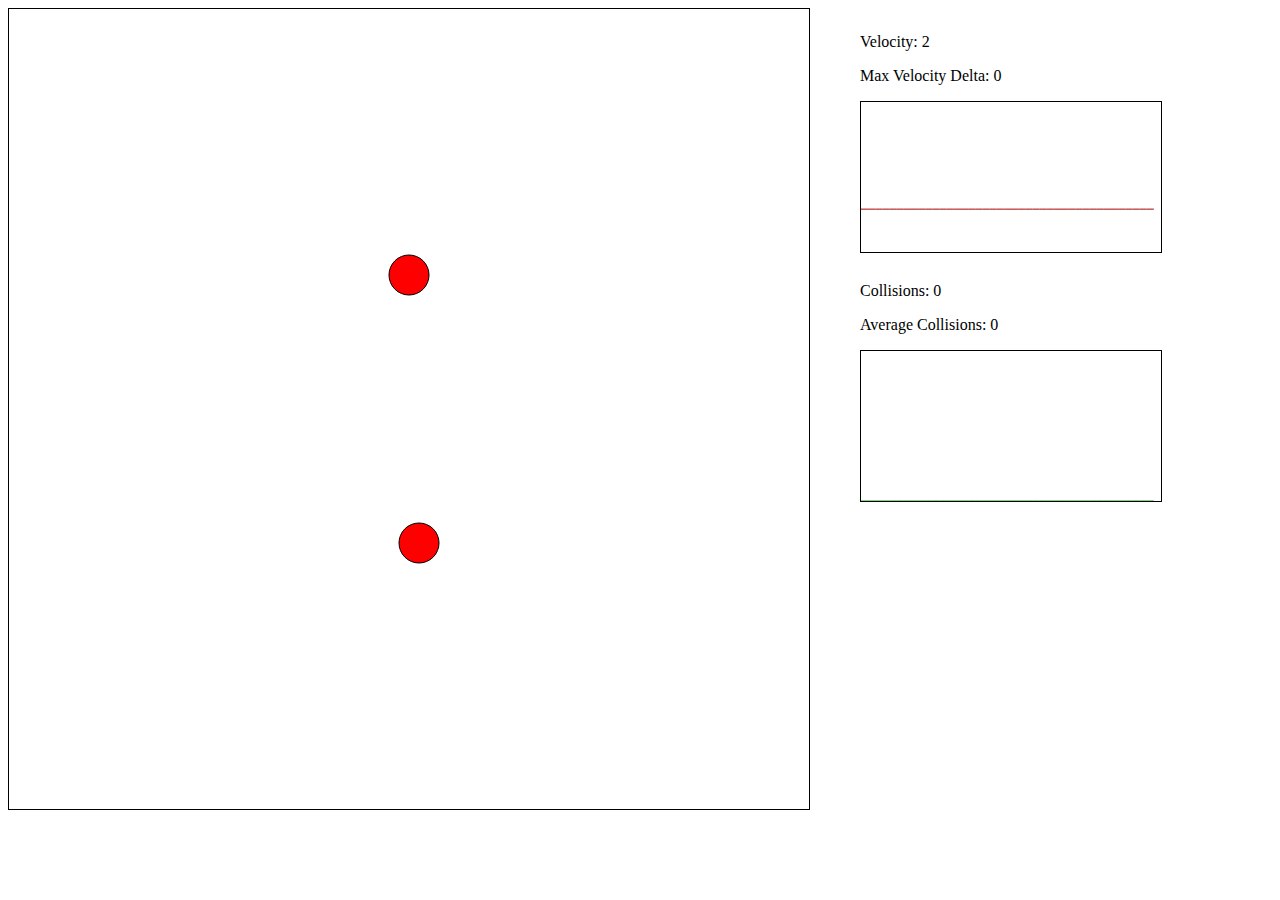
==== index.html @ c83ebc93 "changed color" ====
<!DOCTYPE html>
<html>

<head>
    <title>The Ballgame</title>
    <link rel="icon" type="image/png" href="icon.png">
    <meta charset="UTF-8">
    <meta name="description" content="fun ball physics simulation">
    <meta name="keywords" content="ball, game, physics, spiel">
    <meta name="author" content="Leander Jakschik">
    <meta name="viewport" content="width=device-width, initial-scale=1.0">
    <meta property="og:url" content="https://leanderjdev.github.io/ball-game/" />
    <meta property="og:type" content="simulation" />
    <meta property="og:title" content="The Ballgame" />
    <meta property="og:description" content="fun ball physics simulation" />
    <meta property="og:image" content="icon.png" />
</head>

<body>
    <div style = "background-color: rgb(80, 80, 80)">
        <canvas id="gameCanvas" style="border: 1px solid black;float:left"></canvas>
        <div style="float:left">
            <div style="margin: 25px 50px 25px 50px;">
                <p id='velocity'>Velocity: 0</p>
                <p id='velocity_delta'>Max Velocity Delta: 0</p>
                <canvas id="velocityCanvas" style="border: 1px solid black;""></canvas>
            </div>
            <div style=" margin: 25px 50px 25px 50px;">
                    <p id='collisions'>Collsions: 0</p>
                    <p id='average_collisions'>Average Collisions: 0</p>
                    <canvas id="collisionCanvas" style="border: 1px solid black;""></canvas>
            </div>
        </div>
    </div>
    
    <script src=" ball.js"></script>
                        <script src="main.js"></script>
</body>

</html>
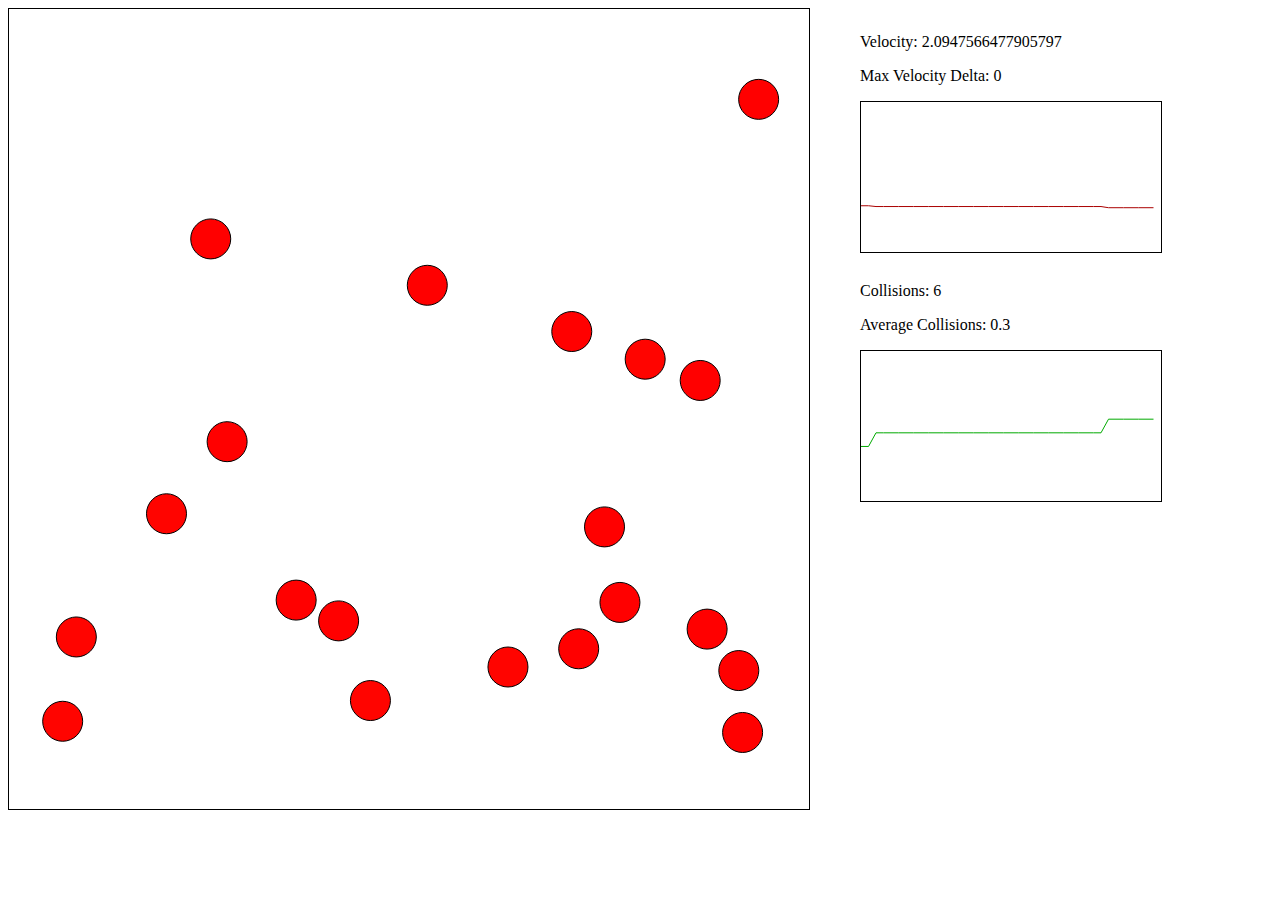
==== commit 97f5c4f7: "removed debug" ====
--- a/index.html
+++ b/index.html
@@ -17,7 +17,7 @@
 </head>
 
 <body>
-    <div style = "background-color: rgb(80, 80, 80)">
+    <div style = "background: rgb(80, 80, 80);">
         <canvas id="gameCanvas" style="border: 1px solid black;float:left"></canvas>
         <div style="float:left">
             <div style="margin: 25px 50px 25px 50px;">
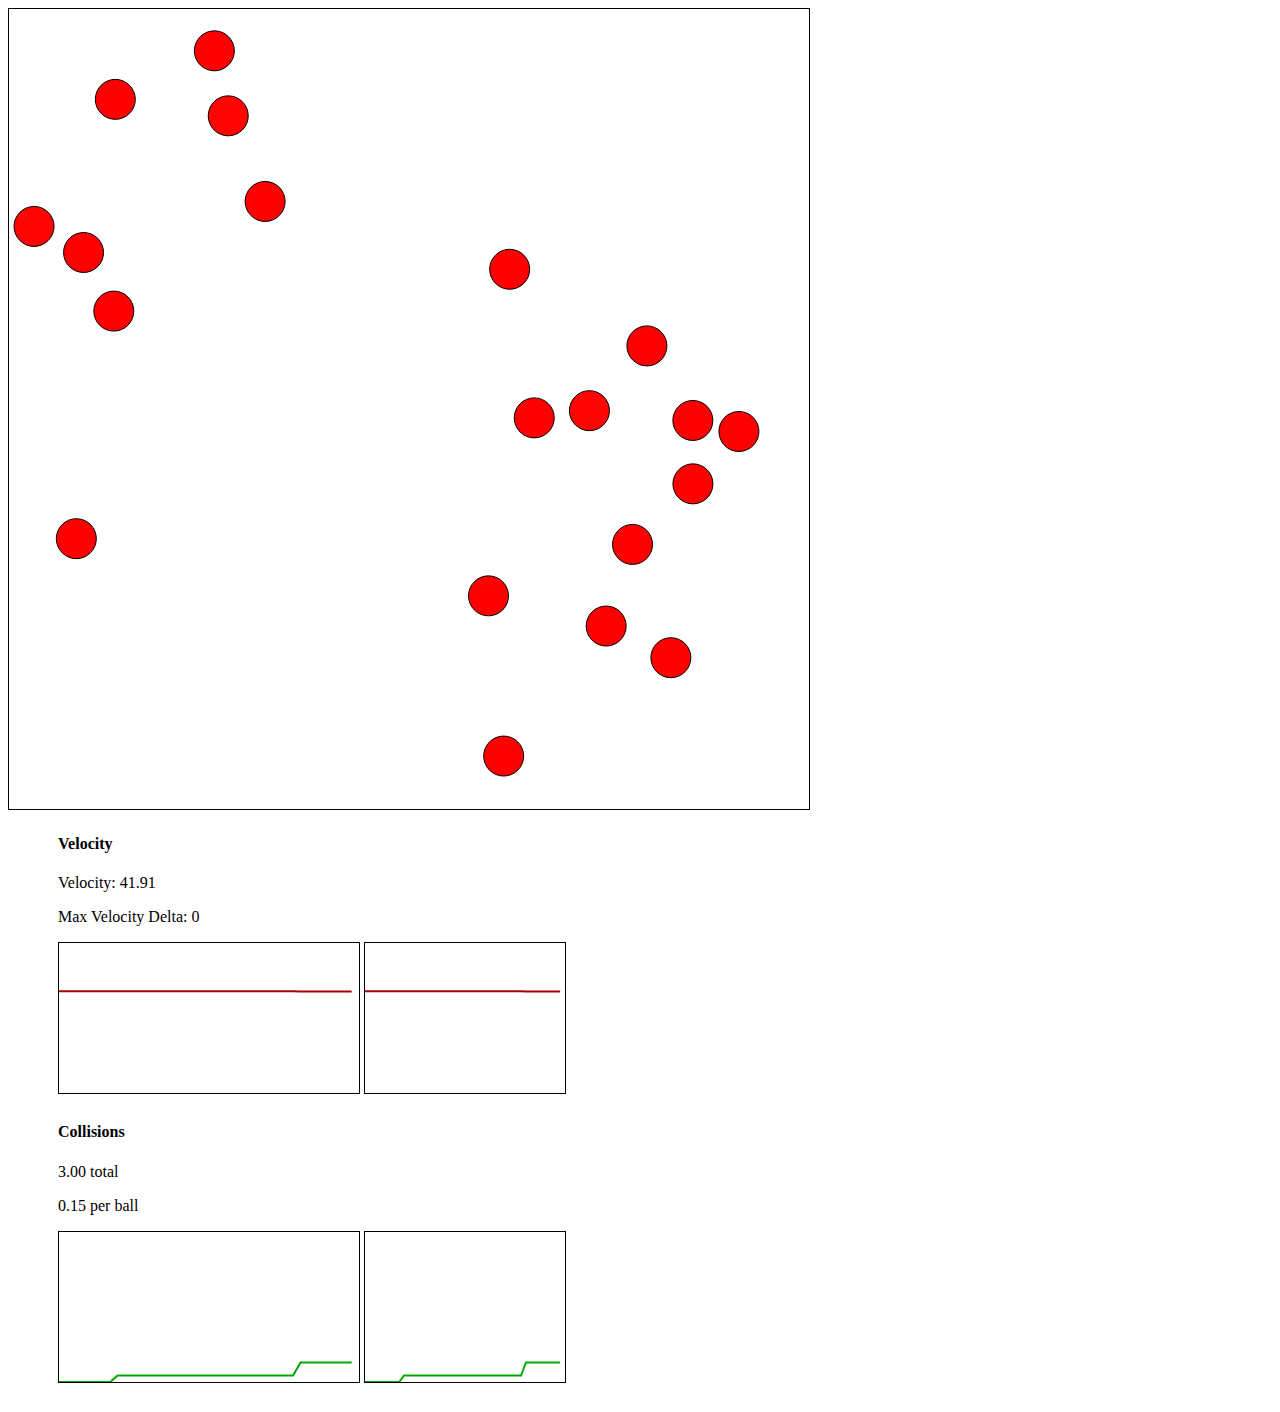
==== commit 3e327067: "updated" ====
--- a/index.html
+++ b/index.html
@@ -21,20 +21,24 @@
         <canvas id="gameCanvas" style="border: 1px solid black;float:left"></canvas>
         <div style="float:left">
             <div style="margin: 25px 50px 25px 50px;">
+                <h4>Velocity</h4>
                 <p id='velocity'>Velocity: 0</p>
                 <p id='velocity_delta'>Max Velocity Delta: 0</p>
-                <canvas id="velocityCanvas" style="border: 1px solid black;""></canvas>
+                <canvas id="velocityCanvas" width=300 height=150 style="border: 1px solid black;""></canvas>
+                <canvas id="recentVelocityCanvas" width=200 height=150 style="border: 1px solid black;""></canvas>
             </div>
             <div style=" margin: 25px 50px 25px 50px;">
-                    <p id='collisions'>Collsions: 0</p>
+                    <h4>Collisions</h4>
+                    <p id='total_collisions'>Collsions: 0</p>
                     <p id='average_collisions'>Average Collisions: 0</p>
-                    <canvas id="collisionCanvas" style="border: 1px solid black;""></canvas>
+                    <canvas id="collisionCanvas" width=300 height=150 style="border: 1px solid black;""></canvas>
+                    <canvas id="recentCollisionCanvas" width=200 height=150 style="border: 1px solid black;""></canvas>
             </div>
         </div>
     </div>
     
     <script src=" ball.js"></script>
-                        <script src="main.js"></script>
+    <script src="main.js"></script>
 </body>
 
 </html>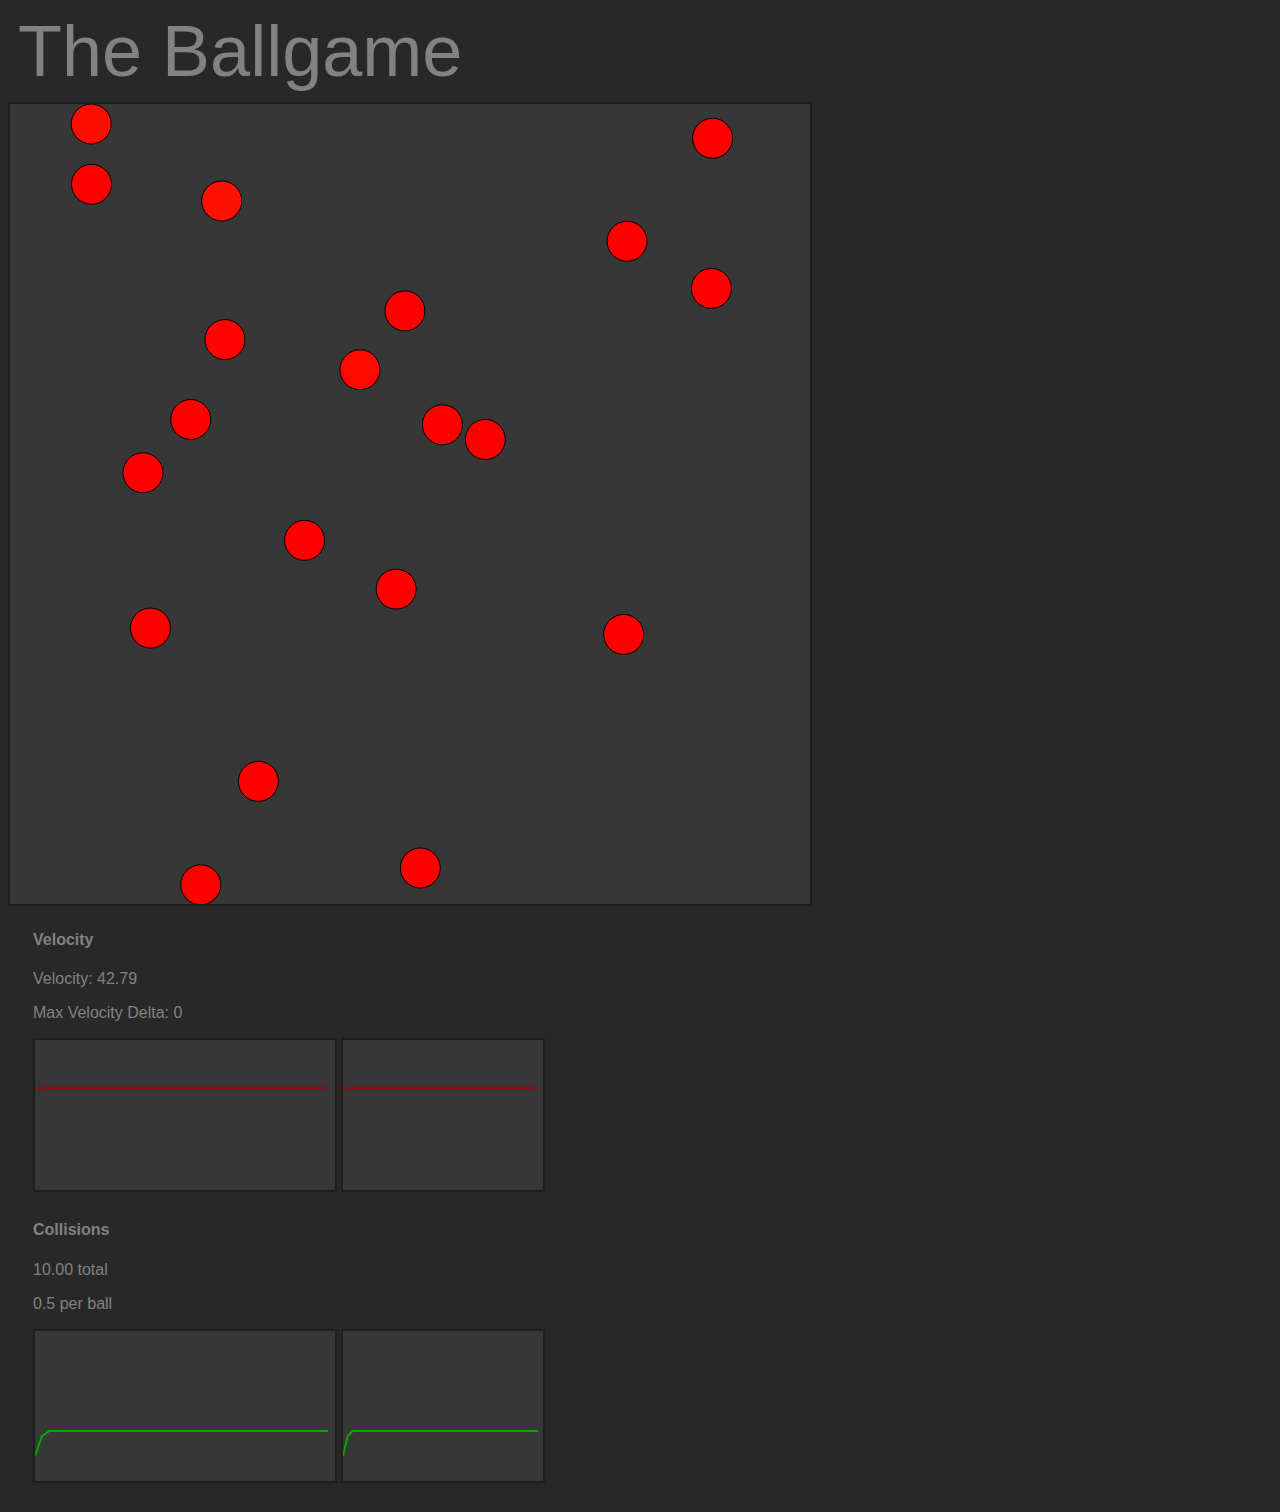
==== commit b3bfc1e4: "style boost" ====
--- a/index.html
+++ b/index.html
@@ -14,25 +14,27 @@
     <meta property="og:title" content="The Ballgame" />
     <meta property="og:description" content="fun ball physics simulation" />
     <meta property="og:image" content="icon.png" />
+    <link href="style.css" rel="stylesheet">
 </head>
 
 <body>
-    <div style = "background: rgb(80, 80, 80);">
-        <canvas id="gameCanvas" style="border: 1px solid black;float:left"></canvas>
+    <p id="title">The Ballgame</p>
+    <div>
+        <canvas id="gameCanvas" style="float:left"></canvas>
         <div style="float:left">
-            <div style="margin: 25px 50px 25px 50px;">
+            <div id="chart-div">
                 <h4>Velocity</h4>
                 <p id='velocity'>Velocity: 0</p>
                 <p id='velocity_delta'>Max Velocity Delta: 0</p>
-                <canvas id="velocityCanvas" width=300 height=150 style="border: 1px solid black;""></canvas>
-                <canvas id="recentVelocityCanvas" width=200 height=150 style="border: 1px solid black;""></canvas>
+                <canvas id="velocityCanvas" width=300 height=150></canvas>
+                <canvas id="recentVelocityCanvas" width=200 height=150></canvas>
             </div>
-            <div style=" margin: 25px 50px 25px 50px;">
+            <div id="chart-div">
                     <h4>Collisions</h4>
                     <p id='total_collisions'>Collsions: 0</p>
                     <p id='average_collisions'>Average Collisions: 0</p>
-                    <canvas id="collisionCanvas" width=300 height=150 style="border: 1px solid black;""></canvas>
-                    <canvas id="recentCollisionCanvas" width=200 height=150 style="border: 1px solid black;""></canvas>
+                    <canvas id="collisionCanvas" width=300 height=150></canvas>
+                    <canvas id="recentCollisionCanvas" width=200 height=150></canvas>
             </div>
         </div>
     </div>
--- a/style.css
+++ b/style.css
@@ -0,0 +1,17 @@
+canvas {
+    color: red;
+    border: 2px solid rgb(30, 30, 30);
+    background-color: rgb(55, 55, 55);
+}
+body {
+    background-color: rgb(40, 40, 40);
+    color: rgb(130, 130, 130);
+    font-family: sans-serif;
+}
+#title {
+    font-size: 72px;
+    margin: 10px 10px 10px 10px;
+}
+#chart-div {
+    margin: 25px 25px 25px 25px;
+}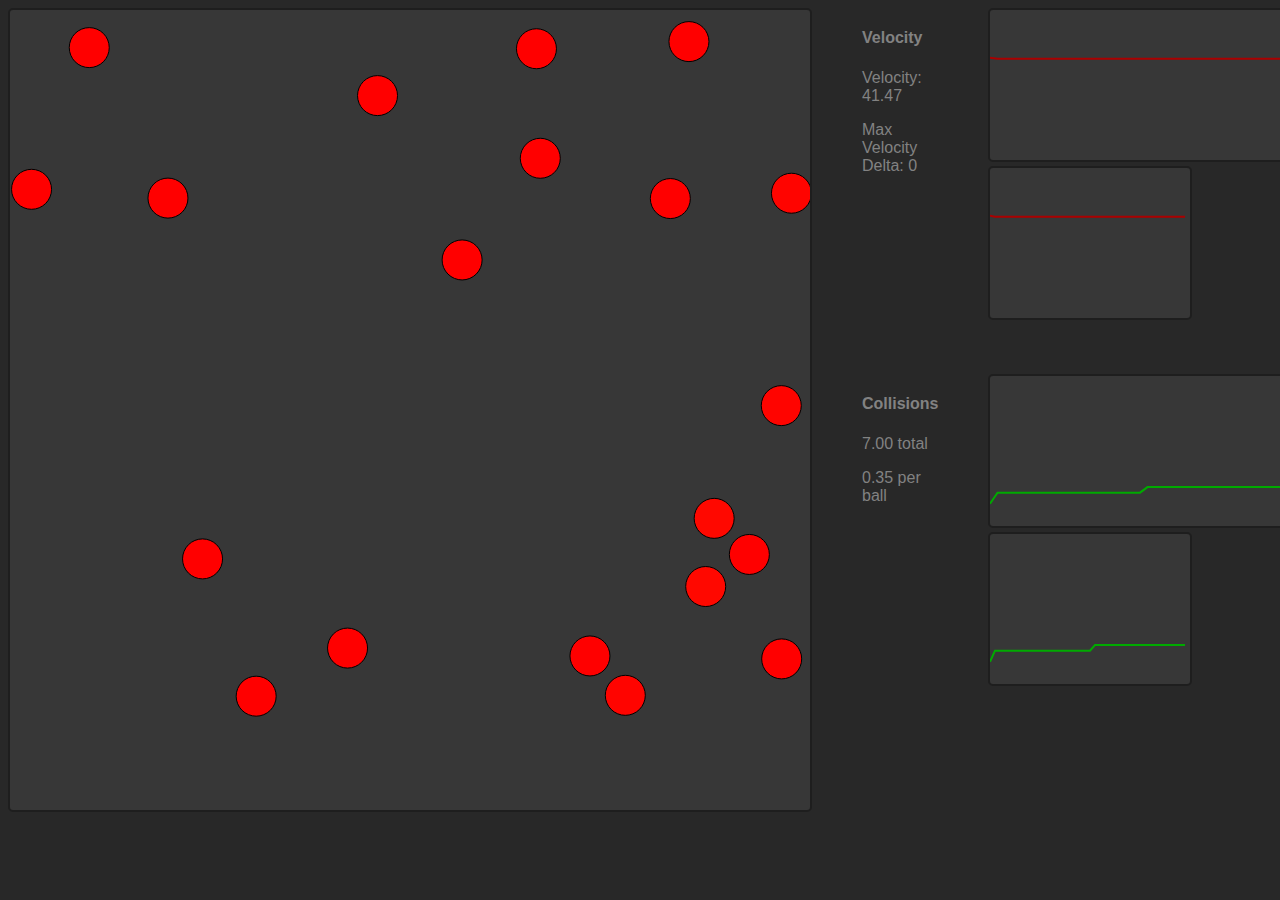
==== commit d4c53693: "grid layout" ====
--- a/index.html
+++ b/index.html
@@ -8,7 +8,7 @@
     <meta name="description" content="fun ball physics simulation">
     <meta name="keywords" content="ball, game, physics, spiel">
     <meta name="author" content="Leander Jakschik">
-    <meta name="viewport" content="width=device-width, initial-scale=1.0">
+    <!-- <meta name="viewport" content="width=device-width, initial-scale=1.0"> -->
     <meta property="og:url" content="https://leanderjdev.github.io/ball-game/" />
     <meta property="og:type" content="simulation" />
     <meta property="og:title" content="The Ballgame" />
@@ -18,27 +18,29 @@
 </head>
 
 <body>
-    <p id="title">The Ballgame</p>
-    <div>
-        <canvas id="gameCanvas" style="float:left"></canvas>
-        <div style="float:left">
-            <div id="chart-div">
-                <h4>Velocity</h4>
-                <p id='velocity'>Velocity: 0</p>
-                <p id='velocity_delta'>Max Velocity Delta: 0</p>
-                <canvas id="velocityCanvas" width=300 height=150></canvas>
-                <canvas id="recentVelocityCanvas" width=200 height=150></canvas>
-            </div>
-            <div id="chart-div">
-                    <h4>Collisions</h4>
-                    <p id='total_collisions'>Collsions: 0</p>
-                    <p id='average_collisions'>Average Collisions: 0</p>
-                    <canvas id="collisionCanvas" width=300 height=150></canvas>
-                    <canvas id="recentCollisionCanvas" width=200 height=150></canvas>
-            </div>
+    <!-- <p id="title">The Ballgame</p> -->
+    <div class="grid-container">
+        <canvas id="gameCanvas"></canvas>
+        <div id="velocity-stats">
+            <h4>Velocity</h4>
+            <p id='velocity'>Velocity: 0</p>
+            <p id='velocity_delta'>Max Velocity Delta: 0</p>
+        </div>
+        <div id="velocity-chart">
+            <canvas id="velocityCanvas" width=300 height=150></canvas>
+            <canvas id="recentVelocityCanvas" width=200 height=150></canvas>
+        </div>
+        <div id="collision-stats">
+            <h4>Collisions</h4>
+            <p id='total_collisions'>Collsions: 0</p>
+            <p id='average_collisions'>Average Collisions: 0</p>
+        </div>
+        <div id="collision-chart">
+            <canvas id="collisionCanvas" width=300 height=150></canvas>
+            <canvas id="recentCollisionCanvas" width=200 height=150></canvas>
         </div>
     </div>
-    
+
     <script src=" ball.js"></script>
     <script src="main.js"></script>
 </body>
--- a/style.css
+++ b/style.css
@@ -1,6 +1,7 @@
 canvas {
     color: red;
     border: 2px solid rgb(30, 30, 30);
+    border-radius: 5px;
     background-color: rgb(55, 55, 55);
 }
 body {
@@ -12,6 +13,35 @@
     font-size: 72px;
     margin: 10px 10px 10px 10px;
 }
-#chart-div {
-    margin: 25px 25px 25px 25px;
+#gameCanvas
+{
+    grid-column: 1;
+    grid-row: 1/4;
+}
+#velocity-stats
+{
+    grid-column: 2;
+    grid-row: 1;
+}
+#collision-stats
+{
+    grid-column: 2;
+    grid-row: 2;
+}
+#velocity-chart
+{
+    grid-column: 3;
+    grid-row: 1;
+}
+#collision-chart
+{
+    grid-column: 3;
+    grid-row: 2;
+}
+.grid-container
+{
+    display: grid;
+    gap: 50px;
+    grid-template-columns: 1fr 0.5fr 1fr;
+    grid-auto-rows: minmax(10px, auto);
 }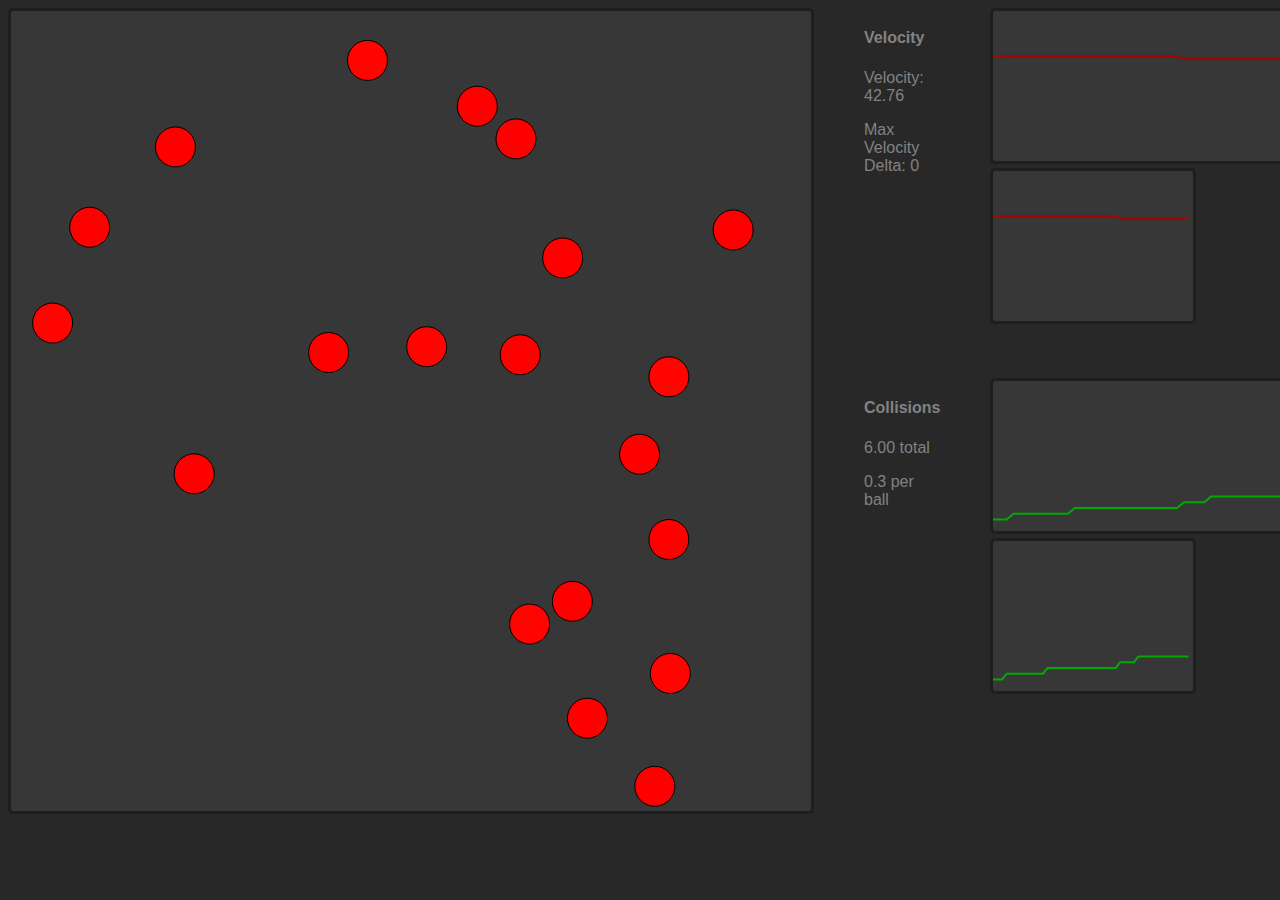
==== commit d3ed6f73: "update" ====
--- a/index.html
+++ b/index.html
@@ -8,7 +8,7 @@
     <meta name="description" content="fun ball physics simulation">
     <meta name="keywords" content="ball, game, physics, spiel">
     <meta name="author" content="Leander Jakschik">
-    <!-- <meta name="viewport" content="width=device-width, initial-scale=1.0"> -->
+    <meta name="viewport" content="width=device-width, initial-scale=1.5">
     <meta property="og:url" content="https://leanderjdev.github.io/ball-game/" />
     <meta property="og:type" content="simulation" />
     <meta property="og:title" content="The Ballgame" />
--- a/style.css
+++ b/style.css
@@ -1,6 +1,6 @@
 canvas {
     color: red;
-    border: 2px solid rgb(30, 30, 30);
+    border: 3px solid rgb(30, 30, 30);
     border-radius: 5px;
     background-color: rgb(55, 55, 55);
 }
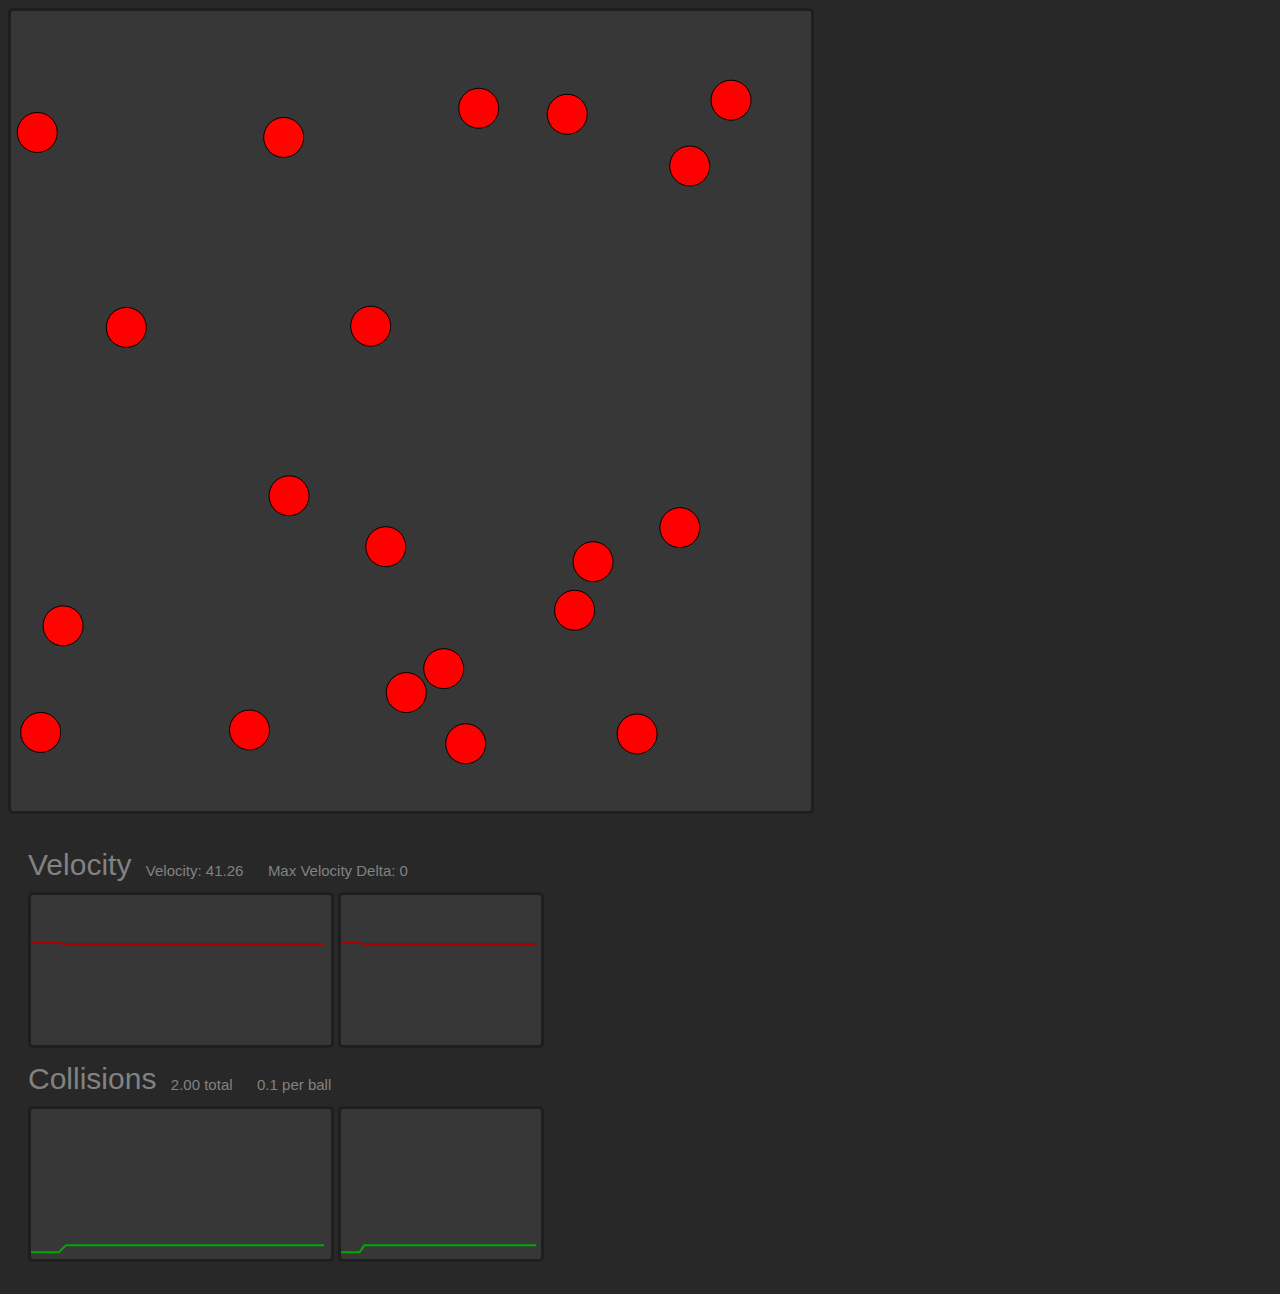
==== commit 1320feb9: "updated meta" ====
--- a/index.html
+++ b/index.html
@@ -5,14 +5,14 @@
     <title>The Ballgame</title>
     <link rel="icon" type="image/png" href="icon.png">
     <meta charset="UTF-8">
-    <meta name="description" content="fun ball physics simulation">
+    <meta name="description" content="a fun ball physics simulation">
     <meta name="keywords" content="ball, game, physics, spiel">
     <meta name="author" content="Leander Jakschik">
     <meta name="viewport" content="width=device-width, initial-scale=1.5">
     <meta property="og:url" content="https://leanderjdev.github.io/ball-game/" />
     <meta property="og:type" content="simulation" />
     <meta property="og:title" content="The Ballgame" />
-    <meta property="og:description" content="fun ball physics simulation" />
+    <meta property="og:description" content="a fun ball physics simulation" />
     <meta property="og:image" content="icon.png" />
     <link href="style.css" rel="stylesheet">
 </head>
@@ -21,23 +21,25 @@
     <!-- <p id="title">The Ballgame</p> -->
     <div class="grid-container">
         <canvas id="gameCanvas"></canvas>
-        <div id="velocity-stats">
-            <h4>Velocity</h4>
-            <p id='velocity'>Velocity: 0</p>
-            <p id='velocity_delta'>Max Velocity Delta: 0</p>
-        </div>
-        <div id="velocity-chart">
-            <canvas id="velocityCanvas" width=300 height=150></canvas>
-            <canvas id="recentVelocityCanvas" width=200 height=150></canvas>
-        </div>
-        <div id="collision-stats">
-            <h4>Collisions</h4>
-            <p id='total_collisions'>Collsions: 0</p>
-            <p id='average_collisions'>Average Collisions: 0</p>
-        </div>
-        <div id="collision-chart">
-            <canvas id="collisionCanvas" width=300 height=150></canvas>
-            <canvas id="recentCollisionCanvas" width=200 height=150></canvas>
+        <div id="statistics">
+            <div id="velocity-stats" class="stat">
+                <p class="stat-title">Velocity</p>
+                <p class="stat-value" id='velocity'>Velocity: 0</p>
+                <p class="stat-value" id='velocity_delta'>Max Velocity Delta: 0</p>
+            </div>
+            <div id="velocity-chart" class="chart">
+                <canvas id="velocityCanvas" width=300 height=150></canvas>
+                <canvas id="recentVelocityCanvas" width=200 height=150></canvas>
+            </div>
+            <div id="collision-stats" class="stat">
+                <p class="stat-title">Collisions</p>
+                <p class="stat-value" id='total_collisions'>Collsions: 0</p>
+                <p class="stat-value" id='average_collisions'>Average Collisions: 0</p>
+            </div>
+            <div id="collision-chart" class="chart">
+                <canvas id="collisionCanvas" width=300 height=150></canvas>
+                <canvas id="recentCollisionCanvas" width=200 height=150></canvas>
+            </div>
         </div>
     </div>
 
--- a/style.css
+++ b/style.css
@@ -13,35 +13,27 @@
     font-size: 72px;
     margin: 10px 10px 10px 10px;
 }
-#gameCanvas
-{
-    grid-column: 1;
-    grid-row: 1/4;
+#gameCanvas{
+    display: inline-block;
 }
-#velocity-stats
-{
-    grid-column: 2;
-    grid-row: 1;
+#statistics{
+    vertical-align: top;
+    margin: 20px 20px;
+    display: inline-block;
 }
-#collision-stats
-{
-    grid-column: 2;
-    grid-row: 2;
+.stat{
 }
-#velocity-chart
-{
-    grid-column: 3;
-    grid-row: 1;
+.chart{
 }
-#collision-chart
-{
-    grid-column: 3;
-    grid-row: 2;
+.stat-value{
+    font-size: 15px;
+    margin: 10px 10px;
+    display: inline-block;
+    vertical-align: middle;
 }
-.grid-container
-{
-    display: grid;
-    gap: 50px;
-    grid-template-columns: 1fr 0.5fr 1fr;
-    grid-auto-rows: minmax(10px, auto);
+.stat-title{
+    font-size: 30px;
+    font-style: bold;
+    margin: 10px 0px;
+    display: inline-block;
 }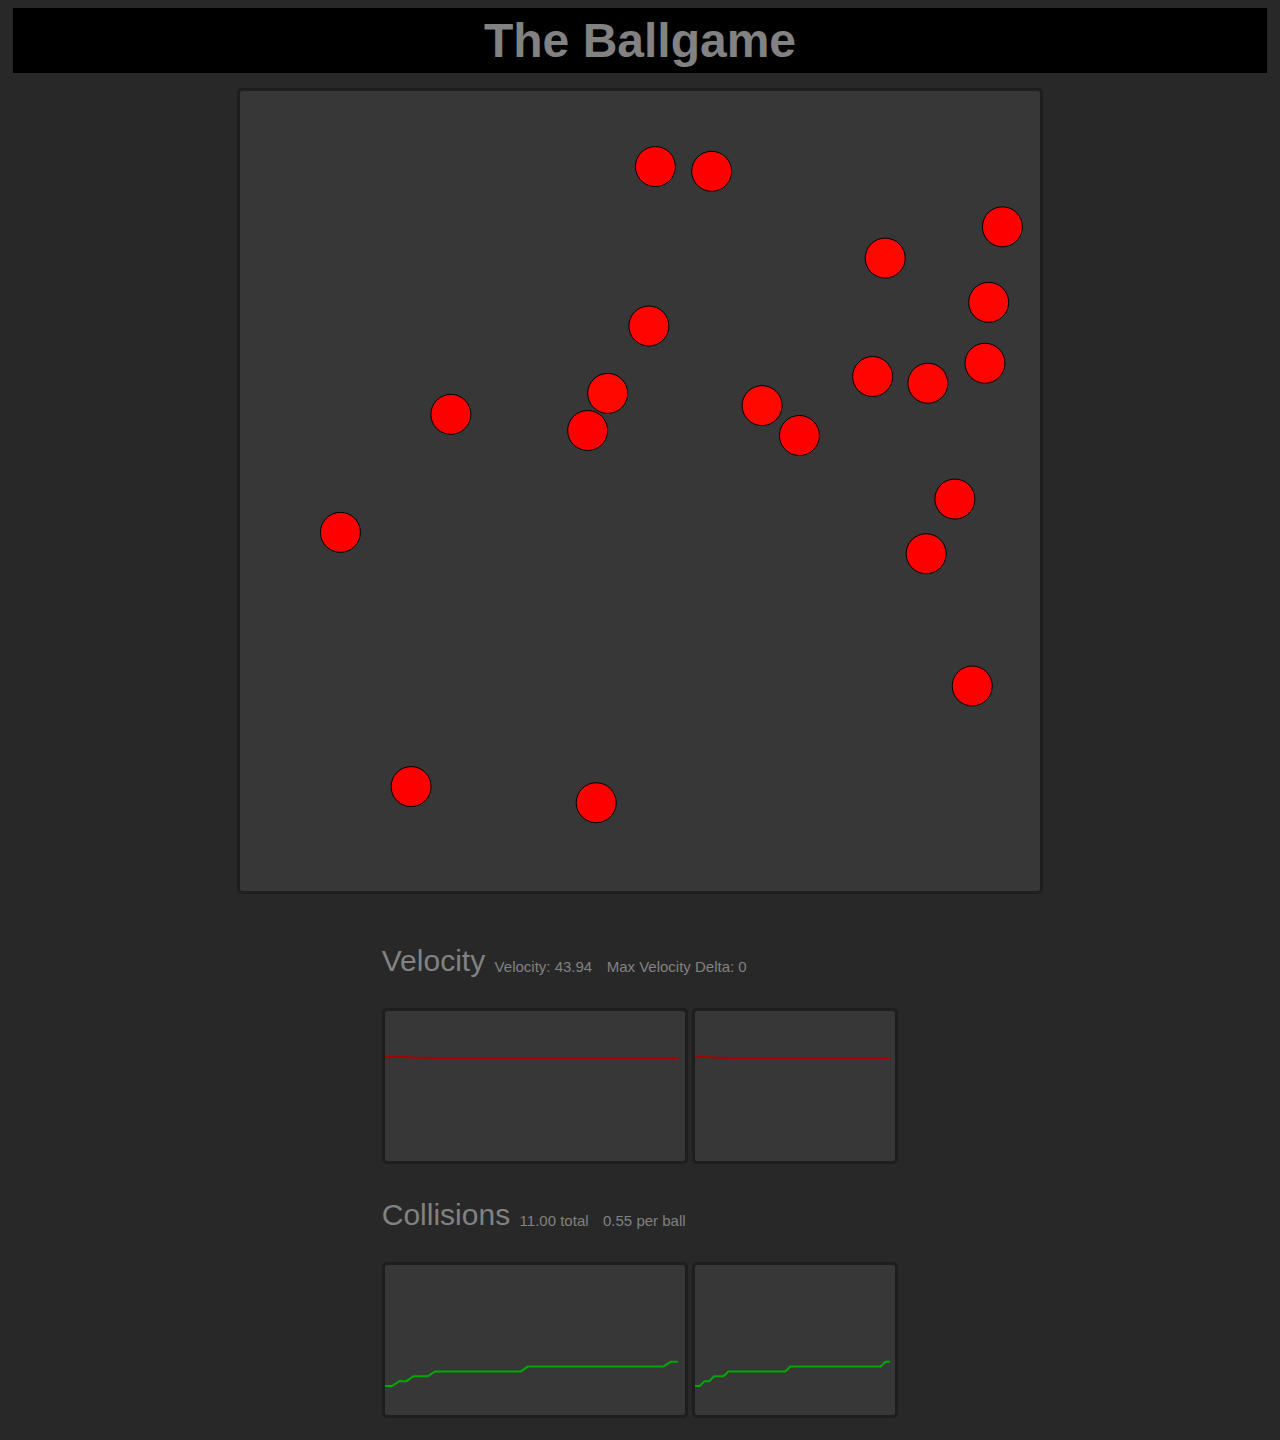
==== commit cc1688d0: "design noice" ====
--- a/index.html
+++ b/index.html
@@ -19,7 +19,8 @@
 
 <body>
     <!-- <p id="title">The Ballgame</p> -->
-    <div class="grid-container">
+    <h1>The Ballgame</h1>
+    <div class="main">
         <canvas id="gameCanvas"></canvas>
         <div id="statistics">
             <div id="velocity-stats" class="stat">
--- a/style.css
+++ b/style.css
@@ -9,31 +9,34 @@
     color: rgb(130, 130, 130);
     font-family: sans-serif;
 }
-#title {
-    font-size: 72px;
-    margin: 10px 10px 10px 10px;
+.main{
+    display: flex;
+    flex-wrap:wrap;
+    justify-content: center;
 }
 #gameCanvas{
-    display: inline-block;
+    width:800px;
+    height:800px;
+    margin:10px;
 }
 #statistics{
-    vertical-align: top;
-    margin: 20px 20px;
-    display: inline-block;
-}
-.stat{
-}
-.chart{
+    margin:10px;
 }
 .stat-value{
     font-size: 15px;
-    margin: 10px 10px;
+    padding: 5px;
     display: inline-block;
     vertical-align: middle;
 }
 .stat-title{
     font-size: 30px;
     font-style: bold;
-    margin: 10px 0px;
     display: inline-block;
+}
+h1{
+    text-align: center;
+    font-size: 36pt;
+    margin: 5px;
+    padding: 5px;
+    background:black;
 }